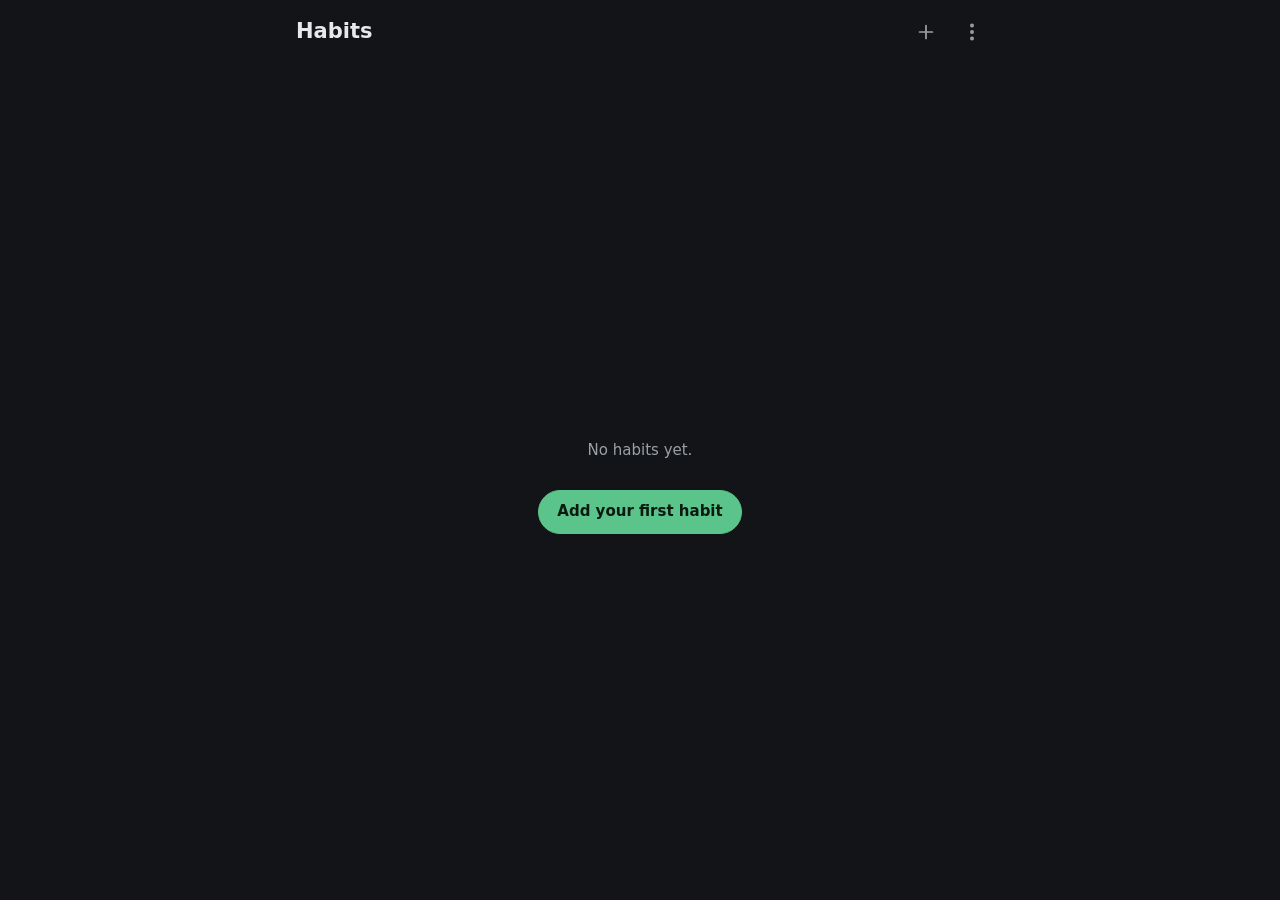
==== index.html @ 005f9a07 "v1: main list (31 days, frozen names), create/edit habit (yes/no, measurable, good/bad, frequency in" ====
<!doctype html>
<html lang="en" data-theme="dark">
<head>
<meta charset="utf-8">
<meta name="viewport" content="width=device-width, initial-scale=1, viewport-fit=cover">
<title>Habits</title>
<meta name="theme-color" content="#121417">
<meta name="mobile-web-app-capable" content="yes">
<meta name="apple-mobile-web-app-capable" content="yes">
<meta name="apple-mobile-web-app-status-bar-style" content="black-translucent">
<link rel="manifest" href="manifest.webmanifest">
<link rel="icon" href="icons/icon-192.png">
<link rel="apple-touch-icon" href="icons/apple-touch-icon.png">
<link rel="stylesheet" href="css/app.css">
<script>try{var t=JSON.parse(localStorage.getItem('habits.v1'));if(t&&t.settings&&t.settings.theme)document.documentElement.dataset.theme=t.settings.theme}catch(e){}</script>
</head>
<body>
<div id="app"></div>
<div class="scrim" id="scrim" hidden></div>
<div id="sheet" class="sheet" hidden></div>
<div id="toast"></div>
<script src="js/config.js"></script>
<script src="js/store.js"></script>
<script src="js/sync.js"></script>
<script src="js/app.js"></script>
</body>
</html>
---- css/app.css ----
:root, [data-theme=dark] { --bg:#121417; --card:#1C1F24; --card2:#22262C; --ink:#E6E8EB; --muted:#9AA0A6; --dim:#4A4F57; --line:#2A2E35; --pri:#5BC48A; --pri-ink:#0B1A11; --bad:#E5685B; --part:#C9CDD2; --danger:#E5685B; --head:#121417; }
[data-theme=light] { --bg:#F3F4F6; --card:#FFFFFF; --card2:#F7F8FA; --ink:#1B1F24; --muted:#5F6670; --dim:#B4BAC2; --line:#E1E4E8; --pri:#1E8F55; --pri-ink:#fff; --bad:#C8443A; --part:#3A4048; --danger:#C8443A; --head:#F3F4F6; }
[hidden] { display:none !important; }   /* a class with display:… must never beat the hidden attribute */
* { box-sizing:border-box; -webkit-tap-highlight-color:transparent; }
html, body { margin:0; background:var(--bg); color:var(--ink); font:15px/1.4 system-ui,-apple-system,"Segoe UI",Roboto,sans-serif; }
body { height:100dvh; overflow:hidden; padding:env(safe-area-inset-top) env(safe-area-inset-right) env(safe-area-inset-bottom) env(safe-area-inset-left); }
#app { height:100%; display:flex; flex-direction:column; max-width:720px; margin:0 auto; }
.i { width:22px; height:22px; fill:none; stroke:currentColor; stroke-width:1.9; stroke-linecap:round; stroke-linejoin:round; }
.top { display:flex; align-items:center; gap:2px; padding:10px 6px 4px 16px; flex:none; }
.top h1 { font-size:21px; margin:0; flex:1; font-weight:700; }
.ib { width:44px; height:44px; border:0; background:none; color:var(--muted); border-radius:12px; display:grid; place-items:center; cursor:pointer; padding:0; }
.ib:active { background:var(--line); }

/* ---- main grid: one scroller both ways; date row sticks to the top, habit names stick to the left ---- */
.sc { flex:1; overflow:auto; overscroll-behavior:contain; padding:0 12px 24px 0; scroll-snap-type:x proximity; scroll-padding-left:calc(var(--nw,180px) + 12px); scrollbar-width:none; }
.sc::-webkit-scrollbar { display:none; }
.grid { width:max-content; }
.drow, .hrow { display:flex; }
.drow { position:sticky; top:0; z-index:3; background:var(--head); padding:2px 0 6px; }
.nm { position:sticky; left:0; z-index:2; width:calc(var(--nw,180px) + 12px); flex:none; padding-left:12px; background:var(--bg); display:flex; }
.drow .nm { background:var(--head); }
.dh { width:48px; flex:none; scroll-snap-align:start; text-align:center; font-size:10.5px; color:var(--muted); line-height:1.25; display:flex; flex-direction:column; }
.dh b { font-size:13px; font-weight:600; color:var(--ink); }
.dh.tdy span, .dh.tdy b { color:var(--pri); }
.hrow { margin-bottom:6px; min-height:52px; }
.hrow .nm { cursor:pointer; }
.nmi { flex:1; min-width:0; background:var(--card); border-radius:12px 0 0 12px; display:flex; align-items:center; padding:6px 8px 6px 14px; box-shadow:6px 0 6px -6px rgba(0,0,0,.35); }
.hrow .nm span { font-size:15px; font-weight:500; overflow:hidden; display:-webkit-box; -webkit-line-clamp:2; -webkit-box-orient:vertical; word-break:break-word; }
.c { width:48px; flex:none; background:var(--card); display:flex; flex-direction:column; align-items:center; justify-content:center; user-select:none; -webkit-user-select:none; -webkit-touch-callout:none; cursor:pointer; transition:background .15s; }
.hrow .c:last-child { border-radius:0 12px 12px 0; }
.c.off { background:var(--card2); opacity:.55; }
.c.press { background:var(--line); }
.c .tk, .c .xx { width:20px; height:20px; fill:none; stroke-linecap:round; stroke-linejoin:round; }
.c .xx { stroke:var(--dim); stroke-width:1.8; width:15px; height:15px; }
.c .tk { stroke:var(--pri); stroke-width:2.6; }
.c.bad .tk { stroke:var(--bad); }
.c b { font-size:14px; font-weight:600; color:var(--dim); line-height:1.1; }
.c i { font-style:normal; font-size:9.5px; color:var(--dim); max-width:44px; overflow:hidden; text-overflow:ellipsis; white-space:nowrap; }
.c.ok b, .c.ok i { color:var(--pri); }
.c.part b { color:var(--part); }
.c.nb b { color:var(--part); }
.c.bad b, .c.bad i { color:var(--bad); }
.empty { flex:1; display:flex; flex-direction:column; align-items:center; justify-content:center; gap:14px; color:var(--muted); }

/* ---- sheets ---- */
.scrim { position:fixed; inset:0; background:rgba(0,0,0,.5); z-index:10; }
.sheet { position:fixed; left:0; right:0; bottom:0; max-height:85dvh; overflow:auto; background:var(--card); border-radius:18px 18px 0 0; padding:16px 18px calc(18px + env(safe-area-inset-bottom)); z-index:11; max-width:720px; margin:0 auto; }
.sheet.attop { top:0; bottom:auto; border-radius:0 0 18px 18px; padding-top:calc(16px + env(safe-area-inset-top)); }
.sheet.page { top:0; max-height:none; border-radius:0; background:var(--bg); padding:env(safe-area-inset-top) 0 calc(24px + env(safe-area-inset-bottom)); }
.sheet.menu { top:calc(52px + env(safe-area-inset-top)); bottom:auto; left:auto; right:10px; width:200px; padding:6px 0; border-radius:12px; box-shadow:0 8px 24px rgba(0,0,0,.4); }
.mi { display:block; width:100%; text-align:left; font:inherit; color:var(--ink); background:none; border:0; padding:12px 18px; min-height:44px; cursor:pointer; }
.mi:active { background:var(--line); }
.sheet h3 { margin:0 0 6px; font-size:18px; } .sheet h4 { margin:18px 0 6px; font-size:12px; text-transform:uppercase; letter-spacing:.06em; color:var(--muted); }
.sheet p { margin:0 0 8px; }
.sheet input { width:100%; font:inherit; font-size:16px; padding:12px; border-radius:10px; border:1px solid var(--line); background:var(--card); color:var(--ink); outline:none; }
.sheet input:focus { border-color:var(--pri); }
.frow { display:flex; align-items:center; justify-content:space-between; gap:12px; padding:6px 0; }
.row { display:flex; gap:8px; flex-wrap:wrap; margin-top:14px; align-items:center; } .row.end { justify-content:flex-end; } .grow { flex:1; }
.btn { font:inherit; min-height:44px; padding:0 18px; border-radius:22px; border:1px solid var(--line); background:var(--card); color:var(--ink); cursor:pointer; }
.btn.sm { min-height:38px; padding:0 16px; font-size:14px; white-space:nowrap; } .btn.pri { background:var(--pri); color:var(--pri-ink); border-color:var(--pri); font-weight:600; }
.btn.danger { background:var(--danger); color:#fff; border-color:var(--danger); } .btn.danger-o { color:var(--danger); border-color:var(--danger); background:none; }
.muted { color:var(--muted); } .small { font-size:13px; }

/* number entry */
.numrow { display:flex; gap:10px; align-items:center; margin-top:10px; }
.numrow input { text-align:center; font-size:24px; font-weight:600; padding:10px; }
.btn.step { width:52px; padding:0; font-size:24px; flex:none; }

/* edit page */
.ptop { display:flex; align-items:center; gap:6px; padding:8px 14px 8px 6px; position:sticky; top:0; background:var(--bg); z-index:2; }
.ptop h2 { flex:1; margin:0; font-size:19px; }
.form { padding:4px 16px; display:flex; flex-direction:column; gap:18px; }
.fl { display:flex; flex-direction:column; gap:7px; font-size:12.5px; color:var(--muted); font-weight:500; }
.two { display:grid; grid-template-columns:1fr 1fr; gap:12px; }
.seg { display:flex; background:var(--card); border:1px solid var(--line); border-radius:12px; padding:3px; gap:3px; }
.seg button { flex:1; font:inherit; font-size:13.5px; color:var(--ink); background:none; border:0; border-radius:9px; min-height:40px; cursor:pointer; padding:0 4px; }
.seg button.on { background:var(--line); font-weight:600; }
.seg.locked button { cursor:default; } .seg.locked button:not(.on) { opacity:.4; }
.sw { display:grid; grid-template-columns:repeat(10, 1fr); gap:8px; }
.dot { aspect-ratio:1; border-radius:50%; border:0; cursor:pointer; padding:0; min-height:28px; }
.dot.on { box-shadow:0 0 0 3px var(--bg), 0 0 0 5px var(--ink); }
.wd { display:flex; gap:6px; }
.wd button { flex:1; font:inherit; font-size:13px; min-height:42px; border-radius:21px; border:1px solid var(--line); background:var(--card); color:var(--muted); cursor:pointer; }
.wd button.on { background:var(--pri); color:var(--pri-ink); border-color:var(--pri); font-weight:600; }
.inl { display:flex; align-items:center; gap:10px; color:var(--ink); font-size:14px; }
.inl input { width:72px; text-align:center; }
.form input { width:100%; font:inherit; font-size:16px; padding:12px; border-radius:10px; border:1px solid var(--line); background:var(--card); color:var(--ink); outline:none; }
.form input:focus { border-color:var(--pri); }
.form .inl input { width:72px; }

#toast { position:fixed; left:50%; bottom:calc(32px + env(safe-area-inset-bottom)); transform:translateX(-50%) translateY(20px); background:#33373D; color:#fff; padding:10px 16px; border-radius:20px; font-size:14px; opacity:0; pointer-events:none; transition:.25s; z-index:20; max-width:90vw; }
#toast.on { opacity:1; transform:translateX(-50%); }
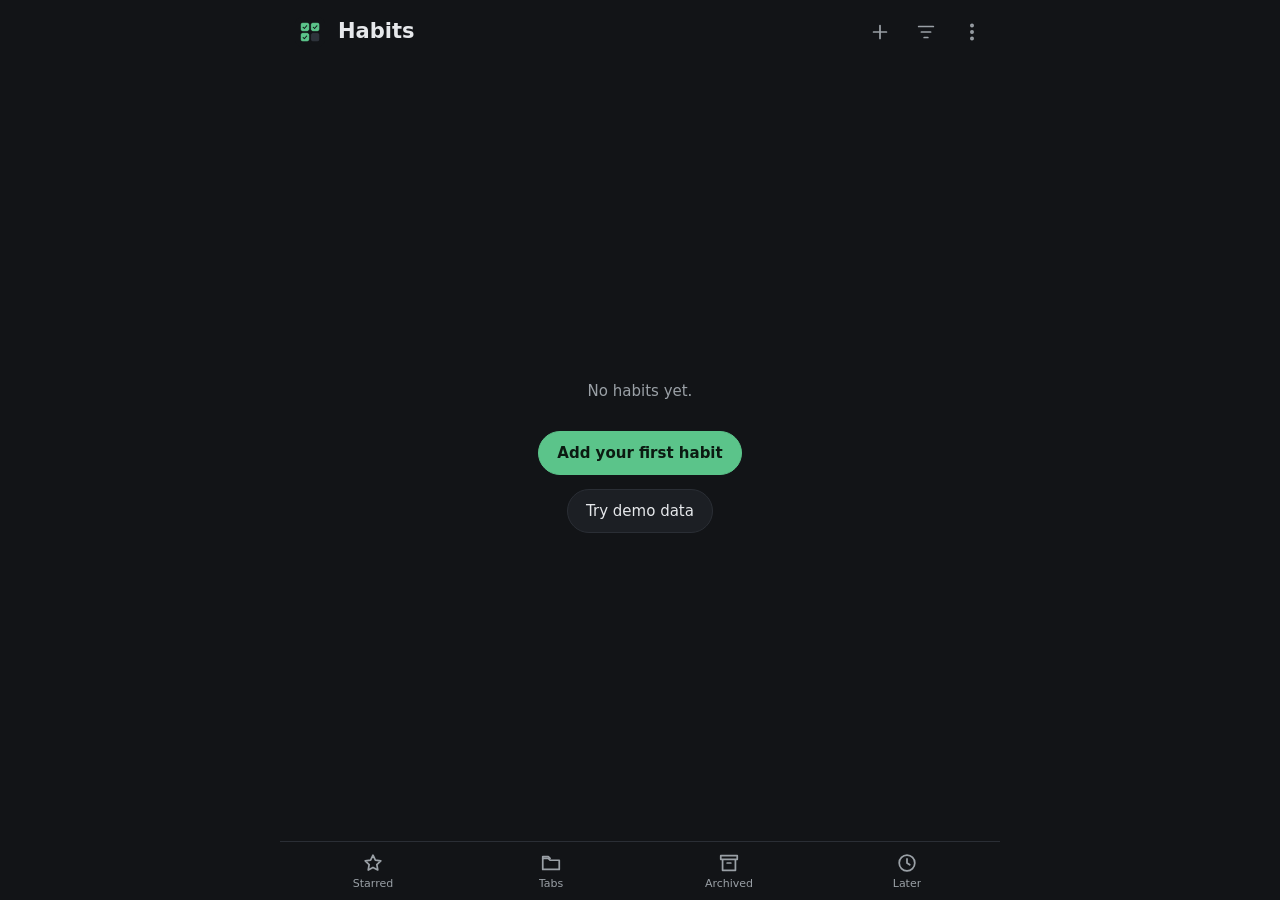
==== commit 5250e442: "v4.8: Demo data (SL 29) — Settings switch and 'Try demo data' on an empty list; example lives under " ====
--- a/index.html
+++ b/index.html
@@ -22,6 +22,7 @@
 <script src="js/config.js"></script>
 <script src="js/store.js"></script>
 <script src="js/sync.js"></script>
+<script src="js/demo.js"></script>
 <script src="js/app.js"></script>
 </body>
 </html>
--- a/css/app.css
+++ b/css/app.css
@@ -14,7 +14,7 @@
 /* ---- main grid: one scroller both ways; date row sticks to the top, habit names stick to the left ---- */
 .sc { flex:1; overflow:auto; overscroll-behavior:contain; padding:0 12px 24px 0; scroll-snap-type:x proximity; scroll-padding-left:calc(var(--nw,180px) + 12px); scrollbar-width:none; }
 .sc::-webkit-scrollbar { display:none; }
-.grid { width:max-content; }
+.grid { width:max-content; position:relative; }
 .drow, .hrow { display:flex; }
 .drow { position:sticky; top:0; z-index:3; background:var(--head); padding:2px 0 6px; }
 .nm { position:sticky; left:0; z-index:2; width:calc(var(--nw,180px) + 12px); flex:none; padding-left:12px; background:var(--bg); display:flex; }
@@ -22,12 +22,14 @@
 .dh { width:48px; flex:none; scroll-snap-align:start; text-align:center; font-size:10.5px; color:var(--muted); line-height:1.25; display:flex; flex-direction:column; }
 .dh b { font-size:13px; font-weight:600; color:var(--ink); }
 .dh.tdy span, .dh.tdy b { color:var(--pri); }
-.hrow { margin-bottom:6px; min-height:52px; }
+.hrow { min-height:52px; }
+.grp { margin-bottom:6px; }
 .hrow .nm { cursor:pointer; }
-.nmi { flex:1; min-width:0; background:var(--card); border-radius:12px 0 0 12px; display:flex; align-items:center; padding:6px 8px 6px 14px; box-shadow:6px 0 6px -6px rgba(0,0,0,.35); }
+.nmi { flex:1; min-width:0; background:var(--card); border-radius:0; display:flex; align-items:center; padding:6px 8px 6px 14px; box-shadow:6px 0 6px -6px rgba(0,0,0,.35); }
 .hrow .nm span { font-size:15px; font-weight:500; overflow:hidden; display:-webkit-box; -webkit-line-clamp:2; -webkit-box-orient:vertical; word-break:break-word; }
 .c { width:48px; flex:none; background:var(--card); display:flex; flex-direction:column; align-items:center; justify-content:center; user-select:none; -webkit-user-select:none; -webkit-touch-callout:none; cursor:pointer; transition:background .15s; }
-.hrow .c:last-child { border-radius:0 12px 12px 0; }
+.hrow.rt .nmi { border-top-left-radius:12px; } .hrow.rt .c:last-child { border-top-right-radius:12px; }
+.hrow.rb .nmi { border-bottom-left-radius:12px; } .hrow.rb .c:last-child { border-bottom-right-radius:12px; }
 .c.off { background:var(--card2); opacity:.55; }
 .c.press { background:var(--line); }
 .c .tk, .c .xx { width:20px; height:20px; fill:none; stroke-linecap:round; stroke-linejoin:round; }
@@ -90,3 +92,107 @@
 
 #toast { position:fixed; left:50%; bottom:calc(32px + env(safe-area-inset-bottom)); transform:translateX(-50%) translateY(20px); background:#33373D; color:#fff; padding:10px 16px; border-radius:20px; font-size:14px; opacity:0; pointer-events:none; transition:.25s; z-index:20; max-width:90vw; }
 #toast.on { opacity:1; transform:translateX(-50%); }
+
+/* ---- v2: select mode, drag, filter ---- */
+.hrow .nm { user-select:none; -webkit-user-select:none; -webkit-touch-callout:none; }
+.nm.press .nmi, .hrow.held .nmi { background:var(--line); }
+.hrow.sel .nmi { background:var(--line); box-shadow:inset 3px 0 0 var(--pri), 6px 0 6px -6px rgba(0,0,0,.35); }
+.hrow.sel .c { background:var(--card2); }
+.hrow.arch .nmi span { opacity:.55; }
+.hrow.arch .nmi::after { content:'Archived'; font-size:10px; color:var(--muted); margin-left:auto; padding-left:6px; flex:none; }
+.hrow { position:relative; transition:transform .12s; }
+.hrow.drag { z-index:5; transition:none; filter:drop-shadow(0 8px 16px rgba(0,0,0,.55)); }
+.hrow.drag .nmi, .hrow.drag .c { background:var(--card2); }
+.selbar h1 { padding-left:4px; }
+.ib[disabled] { opacity:.35; }
+.ib.lit { color:var(--pri); }
+.mi.tg { display:flex; align-items:center; justify-content:space-between; gap:12px; }
+.box { width:22px; height:22px; border-radius:6px; border:2px solid var(--muted); display:grid; place-items:center; flex:none; }
+.box.on { background:var(--pri); border-color:var(--pri); color:var(--pri-ink); }
+.box .i { width:16px; height:16px; stroke-width:3; }
+.sheet .sw { margin-top:8px; }
+
+/* ---- v3: groups ---- */
+:root, [data-theme=dark] { --sub:#262A31; } [data-theme=light] { --sub:#F4F6F9; }
+.hrow.sub { min-height:46px; }
+.hrow.sub .nmi, .hrow.sub .c { background:var(--sub); }
+.hrow.sub .nmi { padding-left:34px; }
+.hrow.sub .nmi span { font-size:14px; }
+.hrow.sub .c.off { background:var(--sub); }
+.isgrp .hrow.gtop .nmi span { font-weight:600; }
+.chev { width:16px; height:16px; fill:none; stroke:var(--muted); stroke-width:2.2; stroke-linecap:round; stroke-linejoin:round; flex:none; margin:0 6px 0 -6px; transition:transform .15s; }
+.chev.open { transform:rotate(90deg); }
+.nmi em { font-style:normal; font-size:11px; color:var(--muted); background:var(--line); border-radius:9px; padding:1px 7px; margin-left:8px; flex:none; }
+.c.grp-c { cursor:default; }
+.grp.drag { position:relative; z-index:5; transition:none; filter:drop-shadow(0 8px 16px rgba(0,0,0,.55)); }
+.grp.drag .nmi, .grp.drag .c { background:var(--card2); }
+.hrow.shift { z-index:5; transition:none; }
+.hrow.shift .nmi { background:var(--line); }
+.hrow.armed .nmi { box-shadow:inset 3px 0 0 var(--pri); }
+
+/* ---- v4: bottom bar, tabs, star, time window ---- */
+.rib { flex:none; display:flex; justify-content:space-around; border-top:1px solid var(--line); background:var(--head); padding:4px 4px 2px; }
+.rbtn { position:relative; flex:1; max-width:110px; min-height:52px; border:0; background:none; color:var(--muted); font:inherit; font-size:11px; display:flex; flex-direction:column; align-items:center; justify-content:center; gap:2px; cursor:pointer; border-radius:12px; padding:0 2px; }
+.rbtn span { max-width:100%; overflow:hidden; text-overflow:ellipsis; white-space:nowrap; }
+.rbtn.on { color:var(--pri); } .rbtn.on .i { stroke-width:2.3; }
+.rbtn:active { background:var(--line); }
+.bdg { position:absolute; top:4px; left:calc(50% + 6px); font-style:normal; font-size:10px; font-weight:700; min-width:16px; height:16px; line-height:16px; border-radius:8px; background:var(--line); color:var(--ink); padding:0 4px; }
+.tstrip { padding-left:8px; }
+.chips { flex:1; display:flex; gap:8px; overflow-x:auto; scrollbar-width:none; padding:4px 0; min-width:0; }
+.chips::-webkit-scrollbar { display:none; }
+.chips.wrap { flex-wrap:wrap; overflow:visible; }
+.tchip { flex:none; font:inherit; font-size:14px; min-height:36px; padding:0 14px; border-radius:18px; border:1px solid var(--line); background:var(--card); color:var(--ink); cursor:pointer; display:flex; align-items:center; gap:4px; user-select:none; -webkit-user-select:none; -webkit-touch-callout:none; }
+.tchip.on { background:var(--pri); color:var(--pri-ink); border-color:var(--pri); font-weight:600; }
+.tchip.add { color:var(--muted); padding:0 10px; } .tchip.add .i { width:18px; height:18px; }
+.vlabel { padding:0 16px 4px; font-size:13px; font-weight:600; color:var(--pri); flex:none; }
+.trow { display:flex; align-items:center; gap:10px; user-select:none; -webkit-user-select:none; -webkit-touch-callout:none; }
+.trow span { flex:1; } .trow small { color:var(--muted); }
+.trow.on { color:var(--pri); font-weight:600; }
+.trow.add { color:var(--muted); } .trow .i { width:18px; height:18px; }
+.sheet .hint { padding:8px 18px 0; margin:0; }
+.sheet h3 + .mi { margin-top:4px; }
+.mi.danger-t { color:var(--danger); }
+.st { width:13px; height:13px; fill:var(--muted); stroke:none; flex:none; margin-left:6px; opacity:.8; }
+.wt { display:block; font-size:10.5px; color:var(--muted); font-weight:400; margin-top:1px; }
+.sech { position:sticky; left:0; width:calc(var(--nw,180px) + 12px); padding:10px 0 6px 16px; font-size:12px; font-weight:700; text-transform:uppercase; letter-spacing:.06em; color:var(--muted); }
+.tl { display:flex; flex-direction:column; gap:5px; font-size:12px; }
+.form input[type=time] { min-height:46px; color-scheme:dark; } [data-theme=light] .form input[type=time] { color-scheme:light; }
+.form a { color:var(--pri); }
+.ver { font-size:12px; color:var(--muted); background:var(--line); border-radius:8px; padding:1px 7px; margin-left:6px; }
+#toast { bottom:calc(76px + env(safe-area-inset-bottom)); }
+.mi.flat { padding:10px 0; color:var(--ink); font-size:14px; }
+.rbtn.ionly { flex:0 0 52px; color:var(--ink); }
+:root, [data-theme=dark] { --subln:rgba(255,255,255,.08); } [data-theme=light] { --subln:rgba(0,0,0,.08); }
+.sublines .hrow.sub + .hrow.sub .nmi, .sublines .hrow.sub + .hrow.sub .c { box-shadow:inset 0 1px 0 var(--subln); }
+.sublines .hrow.sub + .hrow.sub .nmi { box-shadow:inset 0 1px 0 var(--subln), 6px 0 6px -6px rgba(0,0,0,.35); }
+/* SL 33: today's column stays put beside the names while older days scroll under it */
+.dh.tdy, .c.tdy { position:sticky; left:calc(var(--nw,180px) + 12px); z-index:1; }
+.dh.tdy { background:var(--head); }
+.c.tdy { box-shadow:6px 0 6px -6px rgba(0,0,0,.35); }
+.c.tdy.off { opacity:1; background:color-mix(in srgb, var(--card2) 55%, var(--bg)); } .c.tdy.off > * { opacity:.55; }
+.hrow.sub .c.tdy.off { background:var(--sub); }
+.sublines .hrow.sub + .hrow.sub .c.tdy { box-shadow:inset 0 1px 0 var(--subln), 6px 0 6px -6px rgba(0,0,0,.35); }
+.sc { scroll-padding-left:calc(var(--nw,180px) + 60px); }
+/* Landscape phone: full width; names keep their portrait width, extra width shows more days */
+@media (orientation:landscape) and (max-height:600px) { #app { max-width:none; } .rbtn { min-height:40px; } .rbtn span { display:none; } .top { padding-top:4px; } }
+.logo { flex:none; width:36px; height:36px; margin:0 8px 0 -4px; padding:3px; border:0; background:none; border-radius:10px; cursor:pointer; display:grid; place-items:center; }
+.logo img { width:30px; height:30px; display:block; border-radius:8px; } .logo:active { background:var(--line); }
+/* v6 skip day */
+.c .sk { width:18px; height:18px; fill:none; stroke:var(--muted); stroke-width:2; stroke-linecap:round; stroke-linejoin:round; }
+.c.skp { background-image:repeating-linear-gradient(135deg, transparent 0 6px, rgba(127,127,127,.08) 6px 8px); }
+.seg button[data-act=setNum] { font-size:12.5px; }
+/* v4.7: selection shows on every row (sub-habits and lined rows too); names line up whether or not a row has an arrow;
+   sub-habit divider stops short of the card's left edge */
+i.chev { display:block; }
+.sublines .hrow.sub + .hrow.sub .nmi, .sublines .hrow.sub + .hrow.sub .c:not(.tdy) { box-shadow:none; }
+.sublines .hrow.sub + .hrow.sub .nmi { box-shadow:6px 0 6px -6px rgba(0,0,0,.35); }
+.sublines .hrow.sub + .hrow.sub .c.tdy { box-shadow:6px 0 6px -6px rgba(0,0,0,.35); }
+.sublines .hrow.sub + .hrow.sub .nm::before { content:''; position:absolute; left:26px; right:0; top:0; height:1px; background:var(--subln); z-index:1; }
+.sublines .hrow.sub + .hrow.sub .c { background-image:linear-gradient(var(--subln), var(--subln)); background-size:100% 1px; background-repeat:no-repeat; }
+.hrow.sel .nmi, .hrow.sub.sel .nmi, .sublines .hrow.sub.sel + .hrow.sub .nmi, .sublines .hrow.sub + .hrow.sub.sel .nmi { background:var(--line); box-shadow:inset 3px 0 0 var(--pri), 6px 0 6px -6px rgba(0,0,0,.35); }
+.hrow.sel .c, .hrow.sub.sel .c, .hrow.sub.sel .c.tdy.off { background-color:var(--card2); }
+.hrow.ctx .nm { cursor:default; } .hrow.ctx .nmi span { font-style:italic; font-weight:500 !important; opacity:.75; }
+
+/* SL 29 demo strip */
+.demobar { display:flex; align-items:center; justify-content:space-between; gap:10px; padding:6px 12px; background:var(--card2); color:var(--muted); font-size:13px; border-bottom:1px solid var(--line); }
+.demobar .btn { flex:none; }
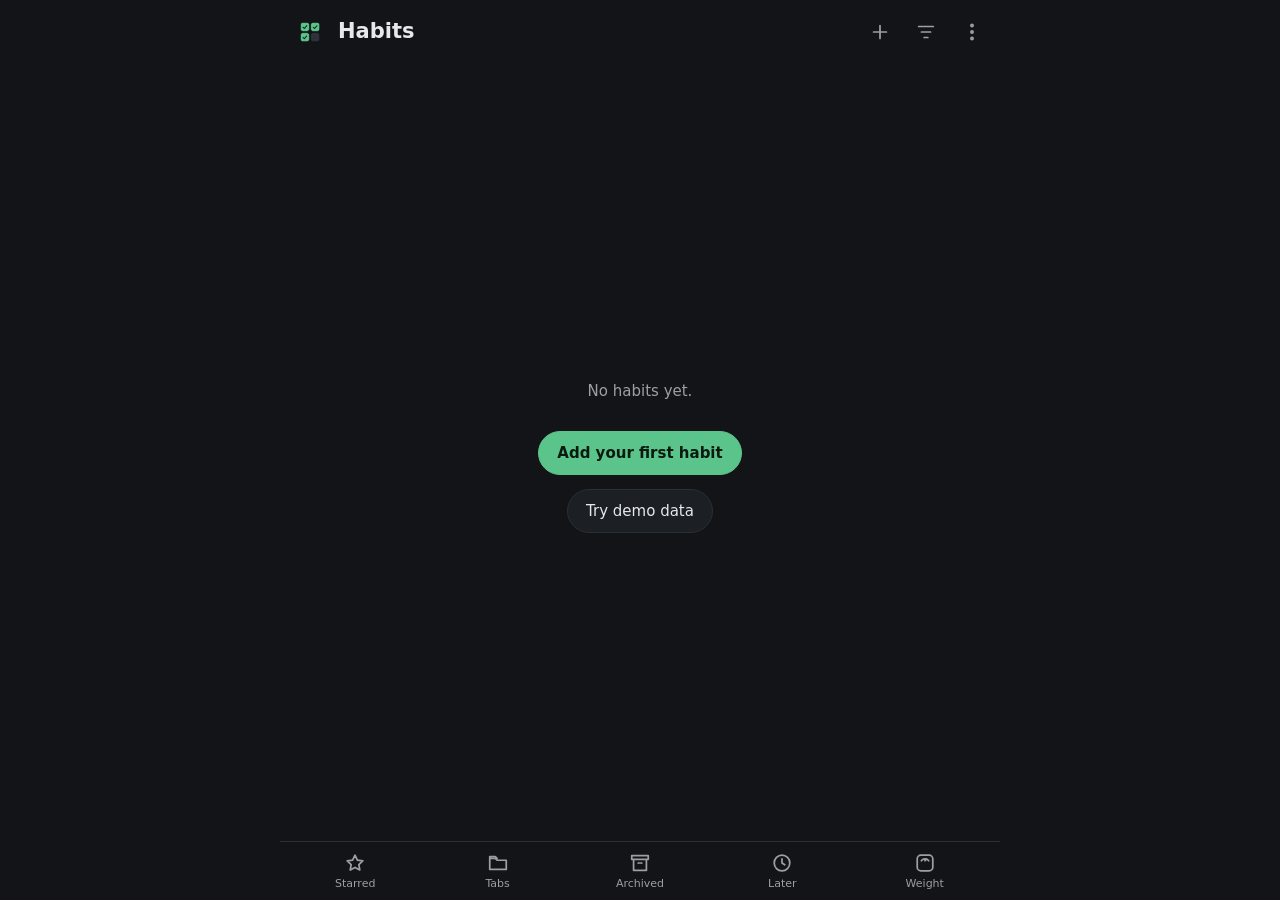
==== commit b8ca3167: "v5.0: Google sign-in + Drive sync + history Sheet. Token kept for its hour across app closes; a new " ====
--- a/index.html
+++ b/index.html
@@ -23,6 +23,8 @@
 <script src="js/store.js"></script>
 <script src="js/sync.js"></script>
 <script src="js/demo.js"></script>
+<script src="js/stats.js"></script>
 <script src="js/app.js"></script>
+<script src="https://accounts.google.com/gsi/client" async defer></script>
 </body>
 </html>
--- a/css/app.css
+++ b/css/app.css
@@ -196,3 +196,63 @@
 /* SL 29 demo strip */
 .demobar { display:flex; align-items:center; justify-content:space-between; gap:10px; padding:6px 12px; background:var(--card2); color:var(--muted); font-size:13px; border-bottom:1px solid var(--line); }
 .demobar .btn { flex:none; }
+
+/* ---- v7 stats page ---- */
+.sth { display:flex; align-items:center; gap:9px; min-width:0; } .sth i { width:12px; height:12px; border-radius:50%; flex:none; }
+.stats { padding:0 14px 10px; display:flex; flex-direction:column; gap:12px; }
+.stsub { margin:-4px 0 0 2px; font-size:13px; color:var(--muted); }
+.tiles { display:grid; grid-template-columns:1fr 1fr; gap:10px; }
+.tile { background:var(--card); border-radius:14px; padding:12px 14px; display:flex; flex-direction:column; gap:2px; min-width:0; }
+.tile span { font-size:12px; color:var(--muted); } .tile b { font-size:21px; font-weight:700; } .tile em { font-style:normal; font-size:11.5px; color:var(--muted); }
+.stc { background:var(--card); border-radius:14px; padding:12px 14px; }
+.stc h4 { margin:0 0 10px; font-size:12px; text-transform:uppercase; letter-spacing:.06em; color:var(--muted); font-weight:600; }
+.stc p { margin:8px 0 0; }
+.mvr { display:grid; grid-template-columns:78px 1fr auto; align-items:center; gap:10px; margin:6px 0; font-size:13px; }
+.mvl { color:var(--muted); } .mvr b { font-size:14px; min-width:56px; text-align:right; }
+.mvt { height:12px; background:var(--card2); border-radius:6px; overflow:hidden; } .mvb { height:100%; border-radius:6px; }
+.mvb.cur { background:var(--pri); } .mvb.worse { background:var(--bad); } .mvb.same { background:var(--part); } .mvb.old { background:var(--dim); }
+.mvd { font-weight:600; font-size:14px; } .mvd.up { color:var(--pri); } .mvd.down { color:var(--bad); }
+.chart { width:100%; height:auto; display:block; overflow:visible; }
+.chart .cv { font-size:11px; fill:var(--ink); text-anchor:middle; font-weight:600; }
+.chart .cl { font-size:11px; fill:var(--muted); text-anchor:middle; } .chart .cl.on { fill:var(--ink); font-weight:600; }
+.chart .tl { stroke:var(--ink); stroke-dasharray:4 4; stroke-width:1; opacity:.55; } .chart .tlt { font-size:10.5px; fill:var(--muted); text-anchor:end; }
+.calh { display:flex; align-items:center; justify-content:space-between; margin:-8px -6px 4px; } .calh h4 { margin:0; }
+.calh .ib { font-size:24px; color:var(--ink); } .calh .ib[disabled] { opacity:.2; }
+.cal { display:grid; grid-template-columns:repeat(7,1fr); gap:5px; text-align:center; }
+.cal .cw { font-size:11px; color:var(--muted); padding-bottom:2px; }
+.cal .cd { aspect-ratio:1; border-radius:9px; display:grid; place-items:center; font-size:12.5px; background:var(--card2); color:var(--muted); }
+.cal .cd.ok { color:#0B1A11; font-weight:600; } .cal .cd.part { color:var(--ink); }
+.cal .cd.lap { background:var(--bad); color:#fff; font-weight:600; } .cal .cd.cln { background:var(--card2); color:var(--ink); box-shadow:inset 0 0 0 1.5px var(--pri); }
+.cal .cd.off, .cal .cd.fut { background:none; color:var(--dim); }
+.cal .cd.skp { background:repeating-linear-gradient(135deg,var(--card2) 0 4px,var(--line) 4px 8px); }
+.cal .cd.tdy { outline:2px solid var(--ink); outline-offset:1px; }
+.calk { display:flex; flex-wrap:wrap; align-items:center; gap:4px 6px; } .calk .k { width:11px; height:11px; border-radius:3px; display:inline-block; background:var(--card2); margin-left:4px; }
+.calk .k.lap { background:var(--bad); } .calk .k.cln { box-shadow:inset 0 0 0 1.5px var(--pri); } .calk .k.skp { background:repeating-linear-gradient(135deg,var(--card2) 0 2px,var(--muted) 2px 4px); }
+.wkb { display:flex; gap:6px; }
+.wkc { flex:1; display:flex; flex-direction:column; align-items:center; gap:4px; }
+.wkv { font-size:11px; font-weight:600; min-height:14px; } .wkl { font-size:11px; color:var(--muted); }
+.wkt { width:100%; height:80px; background:var(--card2); border-radius:7px; display:flex; align-items:flex-end; overflow:hidden; } .wkt div { width:100%; border-radius:7px; }
+.wbk { display:grid; grid-template-columns:1.4fr 1fr 1fr 1fr 1.1fr; gap:7px 6px; font-size:13px; align-items:baseline; }
+.wbk > span:nth-child(-n+5) { font-size:11px; color:var(--muted); text-transform:uppercase; letter-spacing:.04em; }
+.wbk > *:nth-child(5n+2), .wbk > *:nth-child(5n+3), .wbk > *:nth-child(5n+4), .wbk > *:nth-child(5n) { text-align:right; }
+.wbk em { font-style:normal; font-size:10.5px; color:var(--muted); } .wbk .up { color:var(--pri); } .wbk .down { color:var(--bad); } .wbk .muted { color:var(--muted); }
+/* ---- SL 34 weight screen ---- */
+.wnow { display:flex; flex-direction:column; align-items:flex-start; gap:2px; width:100%; text-align:left; font:inherit; color:var(--ink); background:var(--card); border:0; border-radius:16px; padding:14px 16px; cursor:pointer; }
+.wnow span { font-size:12px; color:var(--muted); } .wnow b { font-size:34px; font-weight:700; line-height:1.15; } .wnow b small { font-size:16px; color:var(--muted); font-weight:500; }
+.wnow em { font-style:normal; font-size:13px; color:var(--ink); background:var(--card2); border-radius:8px; padding:2px 8px; margin-top:4px; } .wnow i { font-style:normal; font-size:12px; color:var(--pri); margin-top:6px; }
+.tile b.up { color:var(--pri); } .tile b.down { color:var(--bad); } .tile em a { color:var(--pri); cursor:pointer; }
+.wch .gl { stroke:var(--line); stroke-width:1; } .wch .yl { font-size:10px; fill:var(--muted); text-anchor:end; }
+.wch .wl { fill:none; stroke:var(--pri); stroke-width:2.2; stroke-linejoin:round; stroke-linecap:round; } .wch .wd { fill:var(--pri); }
+.wrow { display:grid; grid-template-columns:1fr auto 64px; gap:10px; width:100%; font:inherit; color:var(--ink); background:none; border:0; border-top:1px solid var(--line); padding:10px 0; text-align:left; cursor:pointer; }
+.wrow:first-of-type { border-top:0; } .wrow span { color:var(--muted); } .wrow em { font-style:normal; text-align:right; font-size:13px; color:var(--muted); } .wrow em.dn { color:var(--pri); } .wrow em.upw { color:var(--bad); }
+.wset { display:flex; justify-content:space-between; align-items:center; padding:12px 4px; }
+.sheet input[type=date] { color-scheme:dark; } [data-theme=light] .sheet input[type=date] { color-scheme:light; }
+.wscrim { position:fixed; inset:0; background:rgba(0,0,0,.5); z-index:12; }
+.wdlg { position:fixed; top:0; left:0; right:0; max-width:720px; margin:0 auto; z-index:13; background:var(--card); border-radius:0 0 18px 18px; padding:calc(16px + env(safe-area-inset-top)) 18px 18px; }
+.wdlg h3 { margin:0 0 10px; font-size:18px; }
+.wdlg input { width:100%; font:inherit; font-size:16px; padding:12px; border-radius:10px; border:1px solid var(--line); background:var(--card); color:var(--ink); outline:none; }
+.wdlg .numrow input { font-size:24px; font-weight:600; text-align:center; } .wdlg input:focus { border-color:var(--pri); }
+.wdlg input[type=date] { color-scheme:dark; } [data-theme=light] .wdlg input[type=date] { color-scheme:light; }
+.ib.sync.ok { color:var(--pri); } .ib.sync.wait { color:#F2C14E; } .ib.sync.err { color:var(--bad); }
+.ib.sync.spin .i { animation:spin 1s linear infinite; } @keyframes spin { to { transform:rotate(360deg); } }
+a.btn { text-decoration:none; display:inline-flex; align-items:center; }
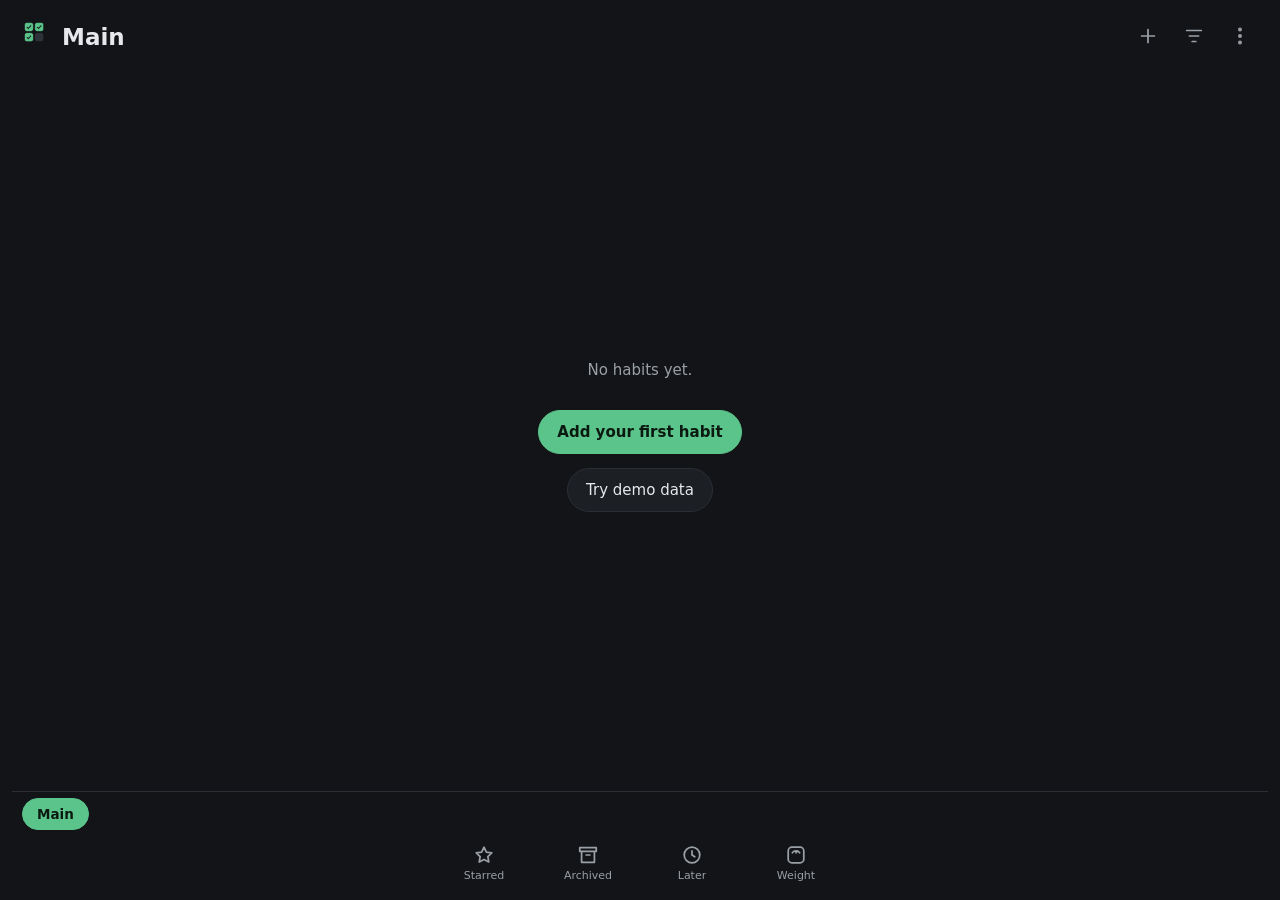
==== commit bb52c781: "v5.11: Fill from Hifz (SL 26): a habit can take Qur'an pages read or Hifz minutes from the Hifz app " ====
--- a/index.html
+++ b/index.html
@@ -24,6 +24,8 @@
 <script src="js/sync.js"></script>
 <script src="js/demo.js"></script>
 <script src="js/stats.js"></script>
+<script src="js/prayer.js"></script>
+<script src="js/hifz.js"></script>
 <script src="js/app.js"></script>
 <script src="https://accounts.google.com/gsi/client" async defer></script>
 </body>
--- a/css/app.css
+++ b/css/app.css
@@ -7,7 +7,9 @@
 #app { height:100%; display:flex; flex-direction:column; max-width:720px; margin:0 auto; }
 .i { width:22px; height:22px; fill:none; stroke:currentColor; stroke-width:1.9; stroke-linecap:round; stroke-linejoin:round; }
 .top { display:flex; align-items:center; gap:2px; padding:10px 6px 4px 16px; flex:none; }
-.top h1 { font-size:21px; margin:0; flex:1; font-weight:700; }
+.top h1 { font-size:21px; margin:0; flex:1; font-weight:700; line-height:1.2; }
+.top > .logo, .top > .logo + h1 { align-self:flex-start; }   /* logo and title share a top edge, even when the title wraps */
+.top > .logo + h1 { margin-top:9.6px; text-box:trim-start cap alphabetic; }   /* cap top = top of the green tiles (3px button padding + 5.8px inside the icon) */
 .ib { width:44px; height:44px; border:0; background:none; color:var(--muted); border-radius:12px; display:grid; place-items:center; cursor:pointer; padding:0; }
 .ib:active { background:var(--line); }
 
@@ -16,7 +18,7 @@
 .sc::-webkit-scrollbar { display:none; }
 .grid { width:max-content; position:relative; }
 .drow, .hrow { display:flex; }
-.drow { position:sticky; top:0; z-index:3; background:var(--head); padding:2px 0 6px; }
+.drow { position:sticky; top:0; z-index:4; background:var(--head); padding:2px 0 6px; }
 .nm { position:sticky; left:0; z-index:2; width:calc(var(--nw,180px) + 12px); flex:none; padding-left:12px; background:var(--bg); display:flex; }
 .drow .nm { background:var(--head); }
 .dh { width:48px; flex:none; scroll-snap-align:start; text-align:center; font-size:10.5px; color:var(--muted); line-height:1.25; display:flex; flex-direction:column; }
@@ -25,7 +27,7 @@
 .hrow { min-height:52px; }
 .grp { margin-bottom:6px; }
 .hrow .nm { cursor:pointer; }
-.nmi { flex:1; min-width:0; background:var(--card); border-radius:0; display:flex; align-items:center; padding:6px 8px 6px 14px; box-shadow:6px 0 6px -6px rgba(0,0,0,.35); }
+.nmi { flex:1; min-width:0; background:var(--card); border-radius:0; display:flex; align-items:center; padding:6px 8px 6px 14px; box-shadow:var(--edge); }
 .hrow .nm span { font-size:15px; font-weight:500; overflow:hidden; display:-webkit-box; -webkit-line-clamp:2; -webkit-box-orient:vertical; word-break:break-word; }
 .c { width:48px; flex:none; background:var(--card); display:flex; flex-direction:column; align-items:center; justify-content:center; user-select:none; -webkit-user-select:none; -webkit-touch-callout:none; cursor:pointer; transition:background .15s; }
 .hrow.rt .nmi { border-top-left-radius:12px; } .hrow.rt .c:last-child { border-top-right-radius:12px; }
@@ -96,7 +98,7 @@
 /* ---- v2: select mode, drag, filter ---- */
 .hrow .nm { user-select:none; -webkit-user-select:none; -webkit-touch-callout:none; }
 .nm.press .nmi, .hrow.held .nmi { background:var(--line); }
-.hrow.sel .nmi { background:var(--line); box-shadow:inset 3px 0 0 var(--pri), 6px 0 6px -6px rgba(0,0,0,.35); }
+.hrow.sel .nmi { background:var(--line); box-shadow:inset 3px 0 0 var(--pri), var(--edge); }
 .hrow.sel .c { background:var(--card2); }
 .hrow.arch .nmi span { opacity:.55; }
 .hrow.arch .nmi::after { content:'Archived'; font-size:10px; color:var(--muted); margin-left:auto; padding-left:6px; flex:none; }
@@ -154,7 +156,9 @@
 .mi.danger-t { color:var(--danger); }
 .st { width:13px; height:13px; fill:var(--muted); stroke:none; flex:none; margin-left:6px; opacity:.8; }
 .wt { display:block; font-size:10.5px; color:var(--muted); font-weight:400; margin-top:1px; }
-.sech { position:sticky; left:0; width:calc(var(--nw,180px) + 12px); padding:10px 0 6px 16px; font-size:12px; font-weight:700; text-transform:uppercase; letter-spacing:.06em; color:var(--muted); }
+.sech { position:sticky; left:0; top:var(--dh,40px); z-index:3; display:flex; align-items:center; gap:2px; width:var(--scw,100%); box-sizing:border-box; padding:10px 0 6px 16px; border:0; background:var(--bg); font:inherit; font-size:12px; font-weight:700; text-transform:uppercase; letter-spacing:.06em; color:var(--muted); text-align:left; cursor:pointer; }
+.sech .chev { margin:0 4px 0 -4px; width:14px; height:14px; }
+.sech em { font-style:normal; font-weight:600; margin-left:6px; padding:0 6px; border-radius:9px; background:var(--card,rgba(255,255,255,.08)); letter-spacing:0; }
 .tl { display:flex; flex-direction:column; gap:5px; font-size:12px; }
 .form input[type=time] { min-height:46px; color-scheme:dark; } [data-theme=light] .form input[type=time] { color-scheme:light; }
 .form a { color:var(--pri); }
@@ -164,14 +168,14 @@
 .rbtn.ionly { flex:0 0 52px; color:var(--ink); }
 :root, [data-theme=dark] { --subln:rgba(255,255,255,.08); } [data-theme=light] { --subln:rgba(0,0,0,.08); }
 .sublines .hrow.sub + .hrow.sub .nmi, .sublines .hrow.sub + .hrow.sub .c { box-shadow:inset 0 1px 0 var(--subln); }
-.sublines .hrow.sub + .hrow.sub .nmi { box-shadow:inset 0 1px 0 var(--subln), 6px 0 6px -6px rgba(0,0,0,.35); }
+.sublines .hrow.sub + .hrow.sub .nmi { box-shadow:inset 0 1px 0 var(--subln), var(--edge); }
 /* SL 33: today's column stays put beside the names while older days scroll under it */
 .dh.tdy, .c.tdy { position:sticky; left:calc(var(--nw,180px) + 12px); z-index:1; }
 .dh.tdy { background:var(--head); }
-.c.tdy { box-shadow:6px 0 6px -6px rgba(0,0,0,.35); }
+.c.tdy { box-shadow:var(--edge); }
 .c.tdy.off { opacity:1; background:color-mix(in srgb, var(--card2) 55%, var(--bg)); } .c.tdy.off > * { opacity:.55; }
 .hrow.sub .c.tdy.off { background:var(--sub); }
-.sublines .hrow.sub + .hrow.sub .c.tdy { box-shadow:inset 0 1px 0 var(--subln), 6px 0 6px -6px rgba(0,0,0,.35); }
+.sublines .hrow.sub + .hrow.sub .c.tdy { box-shadow:inset 0 1px 0 var(--subln), var(--edge); }
 .sc { scroll-padding-left:calc(var(--nw,180px) + 60px); }
 /* Landscape phone: full width; names keep their portrait width, extra width shows more days */
 @media (orientation:landscape) and (max-height:600px) { #app { max-width:none; } .rbtn { min-height:40px; } .rbtn span { display:none; } .top { padding-top:4px; } }
@@ -185,11 +189,11 @@
    sub-habit divider stops short of the card's left edge */
 i.chev { display:block; }
 .sublines .hrow.sub + .hrow.sub .nmi, .sublines .hrow.sub + .hrow.sub .c:not(.tdy) { box-shadow:none; }
-.sublines .hrow.sub + .hrow.sub .nmi { box-shadow:6px 0 6px -6px rgba(0,0,0,.35); }
-.sublines .hrow.sub + .hrow.sub .c.tdy { box-shadow:6px 0 6px -6px rgba(0,0,0,.35); }
+.sublines .hrow.sub + .hrow.sub .nmi { box-shadow:var(--edge); }
+.sublines .hrow.sub + .hrow.sub .c.tdy { box-shadow:var(--edge); }
 .sublines .hrow.sub + .hrow.sub .nm::before { content:''; position:absolute; left:26px; right:0; top:0; height:1px; background:var(--subln); z-index:1; }
 .sublines .hrow.sub + .hrow.sub .c { background-image:linear-gradient(var(--subln), var(--subln)); background-size:100% 1px; background-repeat:no-repeat; }
-.hrow.sel .nmi, .hrow.sub.sel .nmi, .sublines .hrow.sub.sel + .hrow.sub .nmi, .sublines .hrow.sub + .hrow.sub.sel .nmi { background:var(--line); box-shadow:inset 3px 0 0 var(--pri), 6px 0 6px -6px rgba(0,0,0,.35); }
+.hrow.sel .nmi, .hrow.sub.sel .nmi, .sublines .hrow.sub.sel + .hrow.sub .nmi, .sublines .hrow.sub + .hrow.sub.sel .nmi { background:var(--line); box-shadow:inset 3px 0 0 var(--pri), var(--edge); }
 .hrow.sel .c, .hrow.sub.sel .c, .hrow.sub.sel .c.tdy.off { background-color:var(--card2); }
 .hrow.ctx .nm { cursor:default; } .hrow.ctx .nmi span { font-style:italic; font-weight:500 !important; opacity:.75; }
 
@@ -256,3 +260,90 @@
 .ib.sync.ok { color:var(--pri); } .ib.sync.wait { color:#F2C14E; } .ib.sync.err { color:var(--bad); }
 .ib.sync.spin .i { animation:spin 1s linear infinite; } @keyframes spin { to { transform:rotate(360deg); } }
 a.btn { text-decoration:none; display:inline-flex; align-items:center; }
+.sel { width:100%; font:inherit; font-size:15px; padding:11px 10px; border-radius:10px; border:1px solid var(--line); background:var(--card); color:var(--ink); }
+.offs { display:flex; flex-direction:column; gap:3px; } .offs input { text-align:center; } .offs em { font-style:normal; font-size:11px; color:var(--muted); }
+.ptprev { display:grid; grid-template-columns:repeat(3,1fr); gap:8px; margin:14px 0 8px; } .ptprev div { background:var(--card2); border-radius:10px; padding:8px 10px; display:flex; flex-direction:column; }
+.ptprev span { font-size:11.5px; color:var(--muted); } .ptprev b { font-size:17px; }
+
+/* ---- Desktop / laptop (≥ 900px): wide page, more days, stats and weight in two columns, sheets as centred dialogs ---- */
+@media (min-width:900px) {
+  #app { max-width:min(1760px, calc(300px + 12px + 31 * 48px + 24px)); padding:0 12px; }
+  .top { padding:14px 6px 8px 8px; } .top h1 { font-size:23px; }
+  .demobar { border-radius:12px; }
+  .nmi { border-radius:12px 0 0 12px; }
+  .hrow .c:hover { background:var(--card2); } .hrow .nm:hover .nmi { background:var(--card2); }
+  .rib { justify-content:center; gap:8px; border-top:0; background:none; padding:6px 0 10px; }
+  .rbtn { flex:0 0 96px; max-width:96px; }
+  .sheet:not(.page):not(.menu) { left:50%; right:auto; bottom:auto; top:8vh; transform:translateX(-50%); width:560px; max-height:84vh; border-radius:18px; box-shadow:0 20px 60px rgba(0,0,0,.5); }
+  .sheet.page { max-width:none; padding-left:max(24px, calc((100vw - 1120px) / 2)); padding-right:max(24px, calc((100vw - 1120px) / 2)); }
+  .sheet.page .form { max-width:640px; margin:0 auto; }
+  .stats { display:grid; grid-template-columns:1fr 1fr; gap:14px; align-items:start; padding:0 4px 24px; }
+  .stats > .stsub, .stats > .tiles, .stats > .seg, .stats > .wnow, .stats > .wset { grid-column:1 / -1; }
+  .stats > .tiles { grid-template-columns:repeat(4,1fr); }
+  .stats > .seg { max-width:420px; }
+  .wdlg { left:50%; right:auto; top:8vh; transform:translateX(-50%); width:520px; border-radius:18px; padding-top:18px; }
+  .chart { max-height:210px; margin:0 auto; }
+  .cal { max-width:420px; margin:0 auto; } .calh { max-width:440px; margin-left:auto; margin-right:auto; }
+}
+/* v5.3: the edge shadow beside the frozen columns shows only while scrolled sideways; Settings can unfreeze today or stop side-scrolling */
+.sc { --edge:0 0 0 0 transparent; } .sc.hs { --edge:6px 0 6px -6px rgba(0,0,0,.35); }
+.nofrz .dh.tdy, .nofrz .c.tdy { position:static; }
+.noscr .sc { overflow-x:hidden; scroll-snap-type:none; }
+.srr { grid-template-columns:minmax(70px,34%) 1fr auto; } .srr .mvl { overflow:hidden; text-overflow:ellipsis; white-space:nowrap; color:var(--ink); }
+.srr b { display:flex; align-items:baseline; gap:6px; justify-content:flex-end; min-width:74px; } .srr b em { font-style:normal; font-weight:500; font-size:11.5px; color:var(--muted); }
+.c.off.ok, .c.off.part { opacity:1; }
+/* v5.5 tab strip above the bottom bar, swipe area, Starred "Show groups" switch, repeats */
+.bstrip { flex:none; padding:6px 10px 2px; border-top:1px solid var(--line); background:var(--head); }
+.bstrip .chips { padding:0; } .bstrip .tchip { min-height:32px; font-size:13.5px; } .bstrip + .rib { border-top:0; }
+.swp { position:sticky; left:0; width:100%; touch-action:pan-y; }
+.empty { touch-action:pan-y; }
+.vbar { display:flex; align-items:center; padding:0 12px 4px 16px; flex:none; font-size:13px; font-weight:600; color:var(--pri); } .vbar span { flex:1; }
+.flip { display:flex; align-items:center; gap:8px; border:0; background:none; color:var(--muted); font:inherit; font-size:12.5px; cursor:pointer; padding:4px 0; }
+.tgl { width:30px; height:18px; border-radius:9px; background:var(--line); position:relative; flex:none; }
+.tgl::after { content:''; position:absolute; top:2px; left:2px; width:14px; height:14px; border-radius:50%; background:var(--muted); transition:left .15s; }
+.tgl.on { background:var(--pri); } .tgl.on::after { left:14px; background:var(--pri-ink); }
+.due { display:inline; color:var(--bad); font-weight:600; font-size:11.5px; margin-left:5px; white-space:nowrap; }
+.c.miss .xx { stroke:var(--bad); opacity:.9; }
+.repl { display:flex; align-items:center; gap:8px; margin-top:10px; font-size:14px; } .repl input { width:64px; flex:none; } .repl .seg { flex:1; margin:0; }
+.lockf { opacity:.55; }
+.tiles.t3 { grid-template-columns:repeat(3,1fr); }
+.mi.muted[disabled] { color:var(--muted); cursor:default; text-align:left; }
+#app:has(.bstrip) ~ #toast { bottom:calc(122px + env(safe-area-inset-bottom)); }
+.mi > .i { width:18px; height:18px; vertical-align:-4px; margin-right:8px; }
+.ftin { display:flex; align-items:center; gap:6px; } .ftin input { width:100%; min-width:0; } .ftin em { font-style:normal; color:var(--muted); font-size:13px; }
+/* v5.6 tab panel (hold a tab), drag to reorder, archived tabs in italics */
+.chips { position:relative; }
+.chips.editing .tchip { touch-action:none; }
+.tchip.arch { font-style:italic; opacity:.75; }
+.tchip.tsel { box-shadow:inset 0 0 0 2px var(--pri); } .tchip.on.tsel { box-shadow:inset 0 0 0 2px var(--ink); }
+.tchip.cdrag { position:relative; z-index:2; box-shadow:0 6px 16px rgba(0,0,0,.45), inset 0 0 0 2px var(--pri); }
+.tpanel { flex:none; background:var(--card); border-top:1px solid var(--line); padding:6px 8px 4px; }
+.tstrip + .tpanel { border-top:0; border-bottom:1px solid var(--line); }
+.tpbtns { display:flex; align-items:stretch; gap:2px; }
+.pbtn { flex:1; min-width:0; border:0; background:none; color:var(--ink); font:inherit; font-size:10.5px; display:flex; flex-direction:column; align-items:center; justify-content:center; gap:3px; padding:4px 0; border-radius:10px; cursor:pointer; min-height:50px; }
+.pbtn:active, .pflip:active { background:var(--line); } .pbtn.dis { color:var(--dim); }
+.pflip { flex:1; flex-direction:column; justify-content:center; gap:7px; font-size:10.5px; color:var(--ink); padding:4px 0; border-radius:10px; }
+.tphint { margin:2px 4px 0; font-size:11px; color:var(--muted); white-space:nowrap; overflow:hidden; text-overflow:ellipsis; }
+#app:has(.bstrip):has(.tpanel) ~ #toast { bottom:calc(196px + env(safe-area-inset-bottom)); }
+/* v5.8 weight widgets */
+.wst .wsd { display:flex; align-items:center; gap:8px; margin:0 2px 10px; }
+.wsdt { flex:1; display:flex; align-items:center; gap:8px; border:0; background:none; color:var(--muted); font:inherit; font-size:13px; text-align:left; padding:6px 0; cursor:pointer; } .wsdt .i { width:18px; height:18px; flex:none; }
+.wg { position:relative; } .wg.woff { opacity:.45; } .wg.wdrag { z-index:3; box-shadow:0 10px 30px rgba(0,0,0,.45); }
+.wgh { display:flex; align-items:center; gap:4px; margin-bottom:6px; } .wgh h4 { flex:1; margin:0; }
+.wgb { width:34px; height:34px; border:0; background:var(--card2); color:var(--muted); border-radius:10px; display:grid; place-items:center; cursor:pointer; font-size:18px; } .wgb .i { width:18px; height:18px; }
+.wgd { touch-action:none; cursor:grab; user-select:none; -webkit-user-select:none; }
+.wbig { display:flex; flex-direction:column; align-items:center; width:100%; border:0; background:none; color:var(--ink); font:inherit; cursor:pointer; padding:4px 0 10px; }
+.wbig b { font-size:40px; font-weight:700; line-height:1.1; } .wbig b small { font-size:17px; color:var(--muted); font-weight:500; } .wbig span { font-size:12.5px; color:var(--muted); margin-top:4px; }
+.wsg { display:flex; justify-content:space-between; font-size:13px; color:var(--muted); } .wsg b { color:var(--ink); } .wsg a { color:var(--pri); cursor:pointer; }
+.wbar { height:8px; border-radius:4px; background:var(--card2); margin:6px 0 4px; overflow:hidden; } .wbar i { display:block; height:100%; border-radius:4px; background:var(--pri); }
+.wtwo { display:grid; grid-template-columns:1fr 1fr; margin-top:10px; } .wtwo div { text-align:center; } .wtwo div + div { border-left:1px solid var(--line); }
+.wtwo b { display:block; font-size:18px; } .wtwo span { font-size:12px; color:var(--muted); }
+.gd { color:var(--pri); } .bd { color:var(--bad); }
+.wpr { display:grid; grid-template-columns:76px 1fr 64px; align-items:center; gap:8px; font-size:13.5px; padding:6px 0; } .wpr b { text-align:right; }
+.wpt { position:relative; height:12px; } .wpt::before { content:''; position:absolute; left:50%; top:-4px; bottom:-4px; width:2px; margin-left:-1px; background:var(--muted); opacity:.6; }
+.wpt i { position:absolute; top:0; height:12px; border-radius:4px; } .wpt i.gd { background:var(--pri); } .wpt i.bd { background:var(--bad); }
+.wrow span small { display:block; font-size:11.5px; color:var(--muted); opacity:.8; }
+.chart .wgoal { stroke:var(--bad); opacity:.9; stroke-dasharray:5 4; stroke-width:1.4; } .chart .wgt { fill:var(--bad); }
+.chart .wlast { r:4.5; }
+.wedc .frow { margin:0; } .wedc .seg { margin-top:8px; }
+.wst .wg { margin-bottom:10px; }
